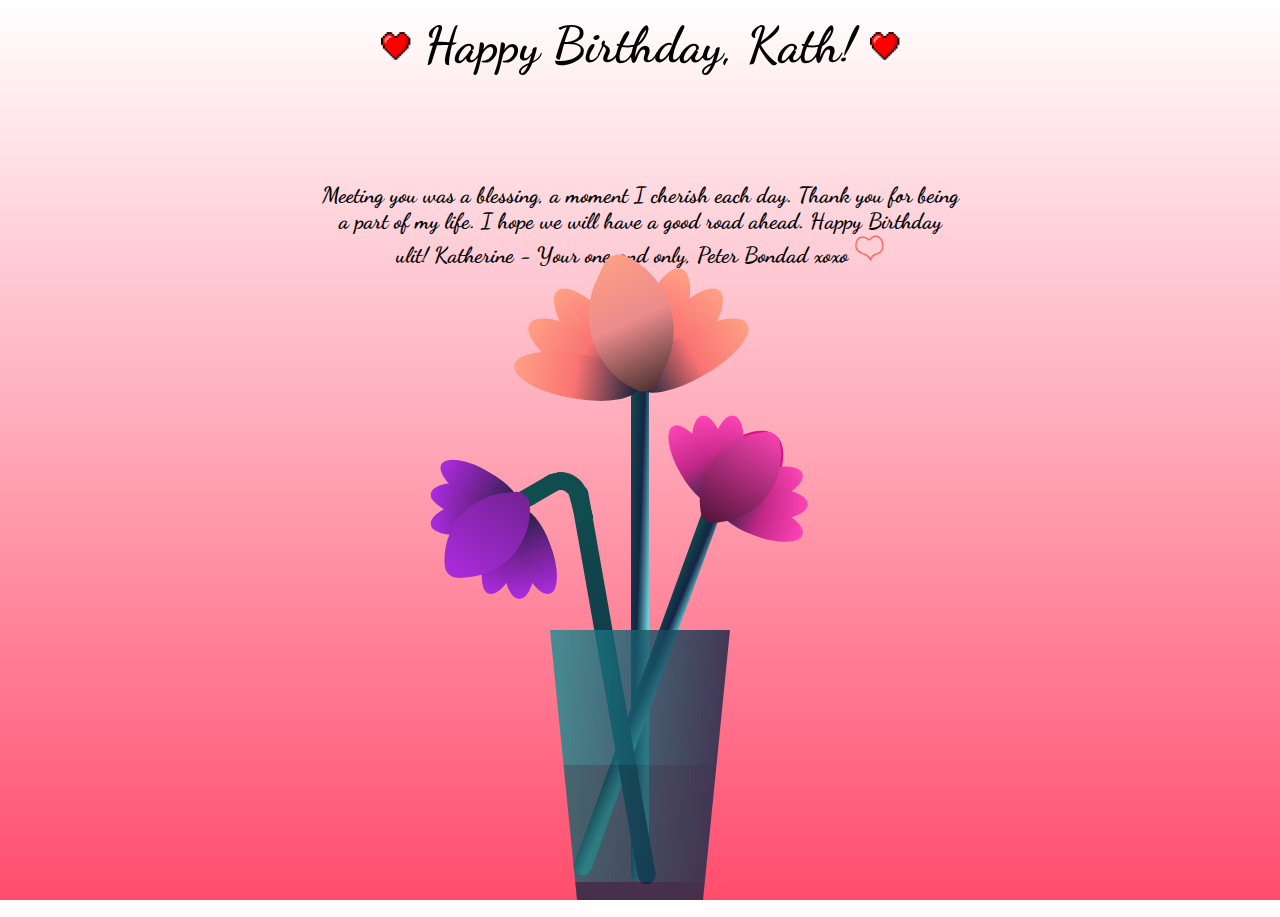
==== main.html @ ebabf647 "first commit" ====
<!DOCTYPE html>
<html lang="en">
  <head>
    <meta charset="UTF-8" />
    <meta name="viewport" content="width=device-width, initial-scale=1.0" />
    <title>Happy Valentine's Day</title>
    <link rel="stylesheet" href="main.css" />

    <link rel="preconnect" href="https://fonts.googleapis.com" />
    <link rel="preconnect" href="https://fonts.gstatic.com" crossorigin />
    <link href="https://fonts.googleapis.com/css2?family=Dancing+Script:wght@400..700&display=swap" rel="stylesheet" />
  </head>
  <body>
    <div class="container">
      <div class="valentine-message"> 
        <img class="blurred_heart" src="heart blurred.png" alt="">
        Happy Birthday, Kath!
        <img class="blurred_heart" src="heart blurred.png" alt="">
      </div>
      <div class="valentine-poem">
        Meeting you was a blessing, a moment I cherish each day. Thank you for being a part of my life. I hope we will have a good road ahead. Happy Birthday ulit! Katherine - Your one and only, Peter Bondad xoxo
        <img class="heartt" src="heart.png" alt="">
      </div>

    <div class="flower">
      <div class="f-wrapper">
        <div class="flower__line"></div>
        <div class="f">
          <div class="flower__leaf flower__leaf--1"></div>
          <div class="flower__leaf flower__leaf--2"></div>
          <div class="flower__leaf flower__leaf--3"></div>
          <div class="flower__leaf flower__leaf--4"></div>
          <div class="flower__leaf flower__leaf--5"></div>
          <div class="flower__leaf flower__leaf--6"></div>
          <div class="flower__leaf flower__leaf--7"></div>
          <div class="flower__leaf flower__leaf--8 flower__fall-down--yellow"></div>
        </div>
      </div>

      <div class="f-wrapper f-wrapper--2">
        <div class="flower__line"></div>
        <div class="f">
          <div class="flower__leaf flower__leaf--1"></div>
          <div class="flower__leaf flower__leaf--2"></div>
          <div class="flower__leaf flower__leaf--3"></div>
          <div class="flower__leaf flower__leaf--4"></div>
          <div class="flower__leaf flower__leaf--5"></div>
          <div class="flower__leaf flower__leaf--6"></div>
          <div class="flower__leaf flower__leaf--7"></div>
          <div class="flower__leaf flower__leaf--8 flower__fall-down--pink"></div>
        </div>
      </div>

      <div class="f-wrapper f-wrapper--3">
        <div class="flower__line"></div>
        <div class="f">
          <div class="flower__leaf flower__leaf--1"></div>
          <div class="flower__leaf flower__leaf--2"></div>
          <div class="flower__leaf flower__leaf--3"></div>
          <div class="flower__leaf flower__leaf--4"></div>
          <div class="flower__leaf flower__leaf--5"></div>
          <div class="flower__leaf flower__leaf--6"></div>
          <div class="flower__leaf flower__leaf--7"></div>
          <div class="flower__leaf flower__leaf--8 flower__fall-down--purple"></div>
        </div>
      </div>
      <div class="flower__glass"></div>
    </div>
  </body>
</html>
---- main.css ----
*,
*::after,
*::before {
  padding: 0;
  margin: 0;
  box-sizing: border-box;
}

:root {
  --color-bg: linear-gradient(to top, #ff4d6d, #ffffff);
  --color-glass: linear-gradient(to left, #142544, #1a9092);
  --color-water: linear-gradient(to left, #142544, #1b6d6e);
  font-family: "Dancing Script", cursive;
  font-weight: 700;
}

body {
  background-image: var(--color-bg);
  min-height: 100vh;
  display: flex;
  justify-content: center;
  align-items: flex-end;
  overflow: hidden;
}

.valentine-message {
  font-size: 80px;
  font-weight: bold;
  margin-top: 5px;
  position: absolute;
  top: 20px;
  left: 50%;
  transform: translateX(-50%);
}

.valentine-poem {
  font-size: 37px;
  font: bold;
  text-align: center;
  position: absolute;
  top: 20%; /* Adjust this value as needed */
  left: 50%;
  transform: translateX(-50%);
}

.blurred_heart {
  width: 31px;
  height: auto;
}

.heartt {
  width: 30px;
  height: auto;
}

@media screen and (max-width: 480px) {
  .valentine-message {
    font-size: 30px; /* Adjusted font size for smaller screens */
    top: 10px;
    text-align: center; /* Center the message on smaller screens */
  }

  .valentine-poem {
    font-size: 16px; /* Adjusted font size for smaller screens */
    top: 50%; /* Adjust this value as needed */
    transform: translate(-50%, -50%); /* Center the poem vertically and horizontally */
  }
}

@media (min-width: 100px) and (max-width: 399px) {
  .valentine-message {
    margin-top: 50px;
    font-size: 25px; /* Adjusted font size for smaller screens */
    top: 10px;
    text-align: center; /* Center the message on smaller screens */
    margin-bottom: 30px;
  }

  .valentine-poem {
    font-size: 17px; /* Adjusted font size for smaller screens */
    top: 55%; /* Adjust this value as needed */
    transform: translate(-50%, -50%); /* Center the poem vertically and horizontally */
  }
}

@media (min-width: 400px) and (max-width: 800px) {
  .valentine-message {
    font-weight: bold;
    text-align: center;
    font-size: 35px; /* Adjusted font size for medium screens */
    top: 10px;
  }

  .valentine-poem {
    font-size: 20px; /* Adjusted font size for medium screens */
    top: 35%; /* Adjusted value */
    transform: translate(-50%, -50%);
    font-weight: bold;
    margin-top: 50px;
  }
}

@media (min-width: 801px) and (max-width: 899px) {
  .valentine-message {
    font-weight: bold;
    text-align: center;
    font-size: 45px; /* Adjusted font size for larger screens */
    top: 10px;
  }

  .valentine-poem {
    font-size: 18px; /* Adjusted font size for larger screens */
    top: 26%; /* Adjusted value */
    transform: translate(-50%, -50%);
    font-weight: bold;
  }
}

@media (min-width: 901px) and (max-width: 1588px) {
  .valentine-message {
    font-weight: bold;
    text-align: center;
    font-size: 50px; /* Adjusted font size for extra-large screens */
    top: 10px;
  }

  .valentine-poem {
    font-size: 22px; /* Adjusted font size for extra-large screens */
    top: 25%; /* Adjusted value */
    transform: translate(-50%, -50%);
    font-weight: bold;
  }
}

@media (min-width: 1589px) and (max-width: 2560px) {
  .valentine-message {
    font-weight: bold;
    text-align: center;
    font-size: 60px; /* Adjusted font size for very large screens */
    top: 10px;
  }

  .valentine-poem {
    font-size: 25px; /* Adjusted font size for very large screens */
    top: 20%; /* Adjusted value */
    transform: translate(-50%, -50%);
    font-weight: bold;
  }
}

/* Add more media queries as needed for larger screens */

.flower {
  position: relative;
  z-index: 0;
}

.flower__glass {
  width: 20vmin;
  height: 30vmin;
  background-image: var(--color-glass);
  clip-path: polygon(0 0, 100% 0, 85% 100%, 15% 100%);
  opacity: 0.8;
  position: relative;
}

.flower__glass::after {
  content: "";
  position: absolute;
  bottom: 0;
  left: 0;
  background-color: #182843;
  width: 100%;
  height: 2vmin;
}

.flower__glass::before {
  content: "";
  position: absolute;
  bottom: 0;
  left: 0;
  background-image: var(--color-water);
  width: 100%;
  height: 15vmin;
}

.f-wrapper {
  position: absolute;
  left: 45%;
  bottom: 2vmin;
}

.f-wrapper--2 {
  left: 50%;
  bottom: 5%;
  transform-origin: 10% left;
  transform: rotate(20deg);
}

.f-wrapper--3 {
  left: 30%;
  bottom: 5%;
  transform-origin: 10% left;
  transform: rotate(-10deg);
}

.f-wrapper--3 .flower__line {
  height: 45vmin;
  position: relative;
}

.f-wrapper--3 .flower__line::after {
  content: "";
  position: absolute;
  left: 0;
  top: 0;
  width: 6vmin;
  height: 6vmin;
  transform: translate(-69%, -30%) rotate(-5deg);
  border-radius: 10vmin 10vmin 0 0;
  border: 2vmin solid #104d4e;
  border-bottom: transparent;
  border-left: transparent;
}

.f-wrapper--3 .flower__line::before {
  content: "";
  position: absolute;
  left: -40%;
  top: -1%;
  width: 6vmin;
  height: 2vmin;
  transform-origin: right;
  transform: translate(-100%, -80%) rotate(-20deg);
  background-color: #104d4e;
  border-radius: 2vmin;
}

.f-wrapper--3 .flower__line {
  background-image: linear-gradient(to top, #142544, #104d4e);
}

.f-wrapper--2 .flower__line {
  height: 45vmin;
}

.f-wrapper--2 .f {
  transform: translateX(-50%) rotate(20deg);
}

.f-wrapper--3 .f {
  transform: translate(-350%, -50%) rotate(-120deg);
}

.f-wrapper--2 .flower__leaf:not(:first-child) {
  width: 3.8vmin;
  height: 10vmin;
  background-image: linear-gradient(to bottom, #ff43b6, #c22887, #1a233a 99%);
}

.f-wrapper--3 .flower__leaf:not(:first-child) {
  width: 3.8vmin;
  height: 10vmin;
  background-image: linear-gradient(to bottom, #ad2be0, #712291, #1a233a 99%);
}

.f-wrapper--3 .flower__leaf--1 {
  width: 8vmin;
  height: 10vmin;
  bottom: 2vmin;
  background-color: #ad2be0;
}

.f-wrapper--2 .flower__leaf--1 {
  width: 8vmin;
  height: 10vmin;
  bottom: 2vmin;
  background-color: #de118b;
}

.f-wrapper--2 .f .flower__leaf--8 {
  width: 10vmin;
  height: 9vmin;
  bottom: 3vmin;
  left: -30%;
  transform: rotate(-50deg);
  background-image: linear-gradient(to left bottom, #ff43b6, #4d1337);
}

.f-wrapper--3 .f .flower__leaf--8 {
  width: 10vmin;
  height: 9vmin;
  left: -10% !important;
  background-image: linear-gradient(to left bottom, #ad2be0, #712291);
}

.flower__line {
  width: 2vmin;
  height: 56vmin;
  background-image: linear-gradient(to left top, #82fdff 20%, #142544, #104d4e);
  border-radius: 4vmin;
}

.f {
  position: absolute;
  top: 1vmin;
  left: 50%;
  transform: translateX(-50%) rotate(-10deg);
  width: 2vmin;
  height: 2vmin;
}

@keyframes sway {
  0% {
    transform: rotate(0deg);
  }
  50% {
    transform: rotate(10deg);
  }
  100% {
    transform: rotate(0deg);
  }
}

.flower__leaf {
  position: absolute;
  left: 50%;
  bottom: 2vmin;
  transform: translateX(-50%);
  width: 5vmin;
  height: 14vmin;
  background-image: linear-gradient(to bottom, #ffa085, #fa7373, #1a233a 99%);
  clip-path: ellipse(50% 50% at 50% 50%);
  transform-origin: center bottom;
  animation: open-flower 2s 1s backwards;
}

.flower__leaf--1 {
  width: 10vmin;
  height: 12vmin;
  bottom: 3vmin;
  border-radius: 50% 50% 50% 50% / 80% 80% 20% 20%;
  background-color: #e24f5f;
  background-image: none;
  animation: open-flowe--middle 1.4s 1s backwards;
}

.flower__leaf--2 {
  transform: translateX(-50%) rotate(-30deg);
}
.flower__leaf--3 {
  transform: translateX(-50%) rotate(-50deg);
}
.flower__leaf--4 {
  transform: translateX(-50%) rotate(-70deg);
}

.flower__leaf--5 {
  transform: translateX(-50%) rotate(30deg);
}

.flower__leaf--6 {
  transform: translateX(-50%) rotate(50deg);
}

.flower__leaf--7 {
  transform: translateX(-50%) rotate(70deg);
}

.flower__leaf--8 {
  width: 13vmin;
  height: 11vmin;
  bottom: 6vmin;
  left: -30%;
  border-radius: none;
  clip-path: none;
  border-radius: 10vmin 2vmin 10vmin 2vmin;
  transform: rotate(-55deg);
  background-image: linear-gradient(to left bottom, #ffa085, #eb8b8b, #492f2f 98%);
}

.flower__fall-down--yellow {
  animation: flower-fall-down-yellow 8s 1.2s linear forwards;
}

.flower__fall-down--pink {
  animation: flower-fall-down-pink 5s 1.2s linear forwards;
}

.flower__fall-down--purple {
  bottom: 4vmin;
  animation: flower-fall-down-purple 6s 1.2s linear forwards, flower-falling 6s 7.2s linear infinite;
}

@keyframes open-flower {
  0% {
    transform: translateX(-50%) rotate(0);
  }
}

@keyframes open-flower--middle {
  0% {
    opacity: 0;
    transform: translateX(-50%) scale(0);
  }
}

@keyframes flower-fall-down-pink {
  0% {
    transform: rotate(-55deg);
  }

  50% {
    transform: rotateX(-100deg);
  }

  100% {
    transform: translate(2vmin, 28vmin);
  }
}

@keyframes flower-fall-down-yellow {
  0% {
    transform: rotate(-55deg);
  }

  50% {
    bottom: 3vmin;
    transform: rotateX(-100deg);
  }

  100% {
    transform: translate(2vmin, 70vmin) rotate(150deg);
  }
}

@keyframes flower-fall-down-purple {
  0% {
    transform: rotate(-50deg);
  }

  25% {
    bottom: 1vmin;
    transform: rotateX(-100deg);
    perspective: 0px;
  }

  50% {
    perspective: 0px;
    transform: translate(-30vmin, 2vmin) rotate(90deg);
  }

  75% {
    perspective: 0px;
    transform: translate(-34vmin, -2vmin);
  }

  100% {
    transform-origin: center;
    transform: translate(-34vmin, -2vmin) rotateY(-80deg) rotateX(35deg);
  }
}

@keyframes flower-falling {
  0%,
  100% {
    transform-origin: center;
    transform: translate(-34vmin, -2vmin) rotateY(-80deg) rotateX(35deg);
  }

  25% {
    transform-origin: center;
    transform: translate(-34.4vmin, -2vmin) rotateY(-84deg) rotateX(35deg);
  }

  50% {
    transform-origin: center;
    transform: translate(-32vmin, -4.2vmin) rotateY(-80deg) rotateX(35deg);
  }

  75% {
    transform-origin: center;
    transform: translate(-36vmin, 1.1vmin) rotateY(-80deg) rotateX(35deg);
  }
}

/* Add sway animation */
.flower__leaf.sway {
  animation: sway 5s 1.2s infinite alternate; /* Adjust delay and duration as needed */
}

@keyframes sway {
  0% {
    transform: rotate(-5deg); /* Initial sway angle */
  }
  50% {
    transform: rotate(5deg); /* Maximum sway angle */
  }
  100% {
    transform: rotate(-5deg); /* Back to initial sway angle */
  }
}
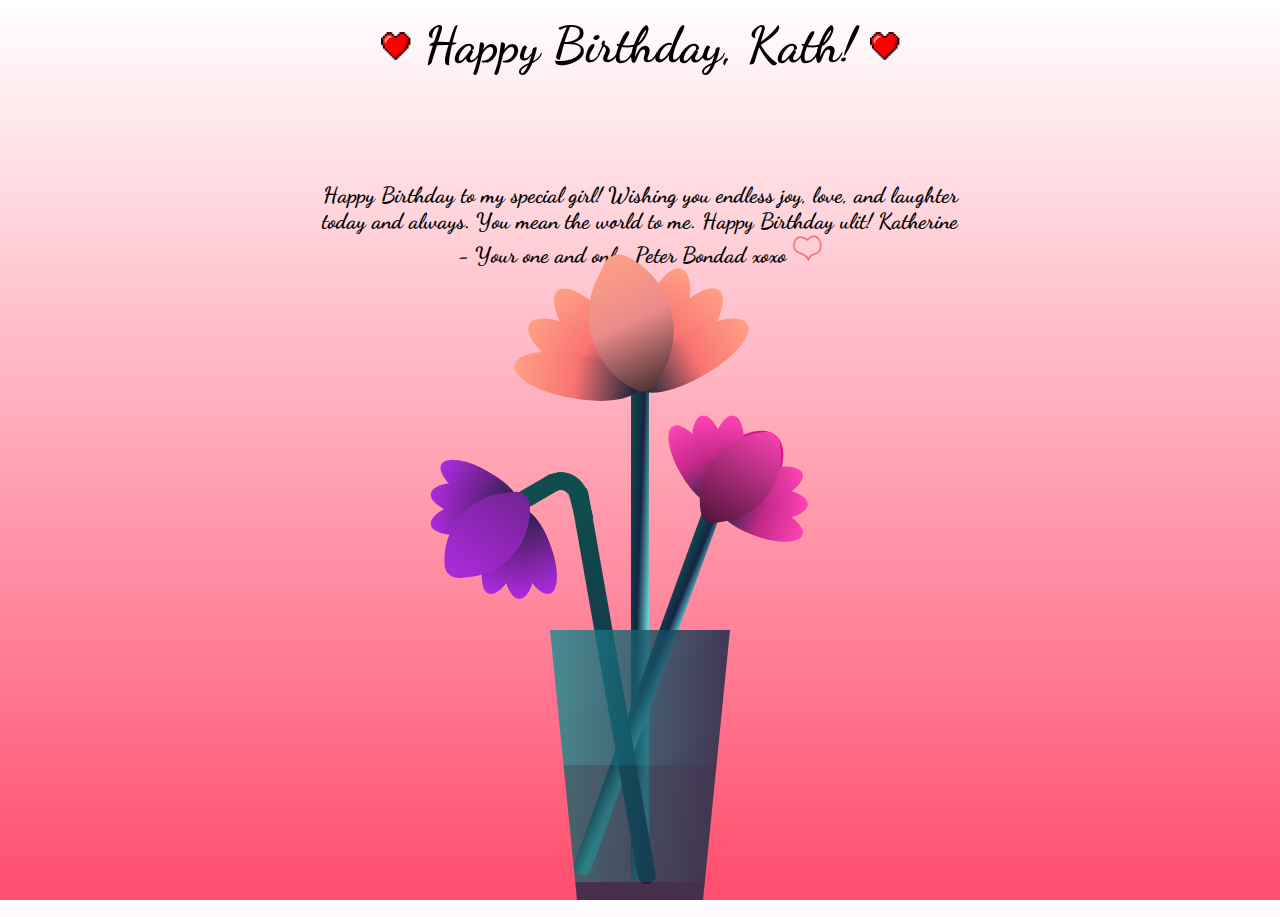
==== commit 4c523536: "first commit" ====
--- a/main.html
+++ b/main.html
@@ -18,7 +18,7 @@
         <img class="blurred_heart" src="heart blurred.png" alt="">
       </div>
       <div class="valentine-poem">
-        Meeting you was a blessing, a moment I cherish each day. Thank you for being a part of my life. I hope we will have a good road ahead. Happy Birthday ulit! Katherine - Your one and only, Peter Bondad xoxo
+        Happy Birthday to my special girl! Wishing you endless joy, love, and laughter today and always. You mean the world to me. Happy Birthday ulit! Katherine - Your one and only, Peter Bondad xoxo
         <img class="heartt" src="heart.png" alt="">
       </div>
 
--- a/main.css
+++ b/main.css
@@ -93,10 +93,10 @@
 
   .valentine-poem {
     font-size: 20px; /* Adjusted font size for medium screens */
-    top: 35%; /* Adjusted value */
+    top: 22%; /* Adjusted value */
     transform: translate(-50%, -50%);
     font-weight: bold;
-    margin-top: 50px;
+
   }
 }
 
